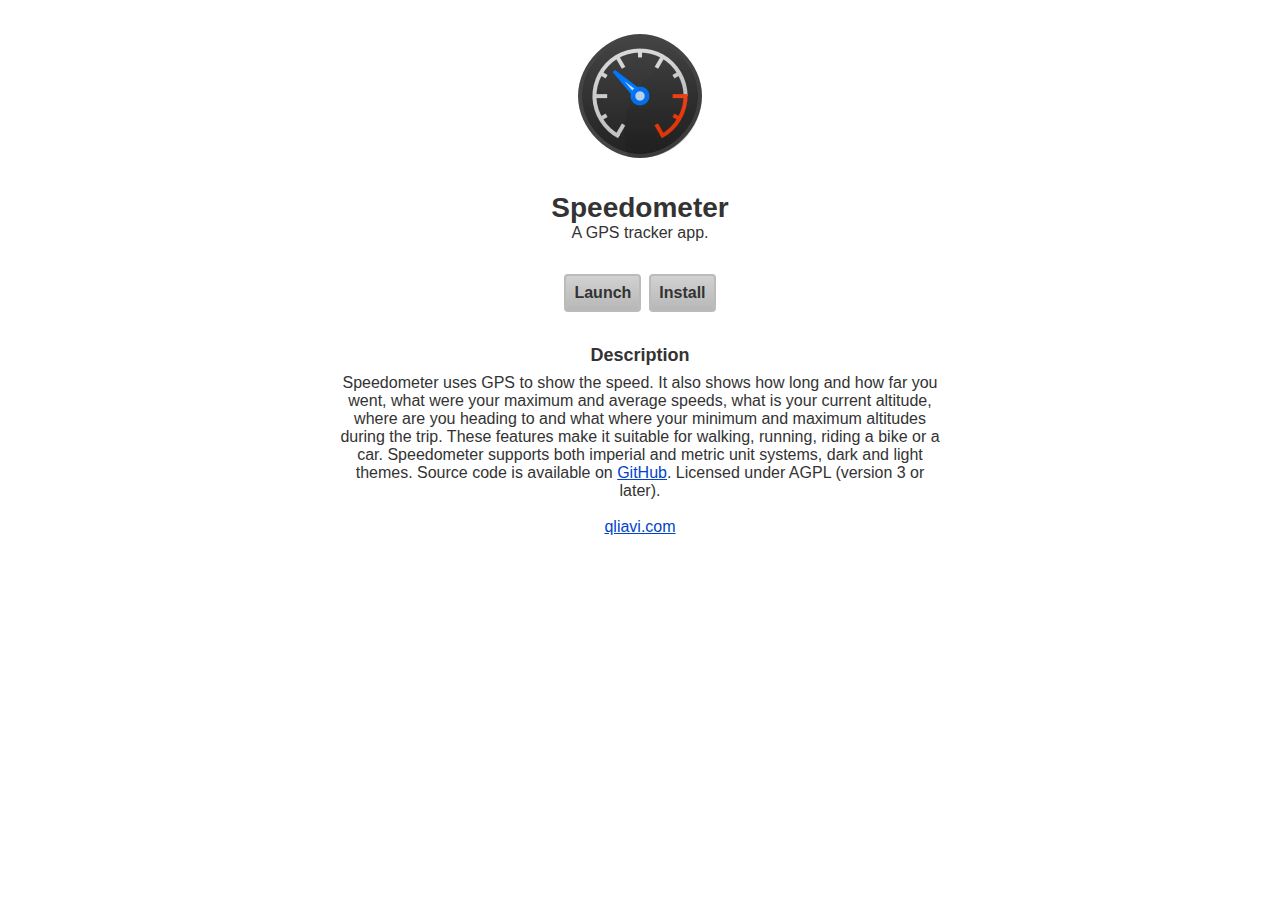
==== index.html @ d16e9729 "Create index.html" ====
<html><head><title>Speedometer</title><meta http-equiv="Content-Type" content="text/html; charset=UTF-8"><meta name="viewport" content="width=device-width, user-scalable=no"><link rel="icon" type="image/png" href="images/icons/16.png?3"><link rel="icon" type="image/png" sizes="32x32" href="images/icons/32.png?3"><link rel="icon" type="image/png" sizes="64x64" href="images/icons/64.png?3"><link rel="icon" type="image/png" sizes="90x90" href="images/icons/90.png?3"><link rel="icon" type="image/png" sizes="120x120" href="images/icons/120.png?3"><link rel="icon" type="image/png" sizes="128x128" href="images/icons/128.png?3"><link rel="icon" type="image/png" sizes="256x256" href="images/icons/256.png?3"><link rel="icon" type="image/png" sizes="512x512" href="images/icons/512.png?1"><link rel="stylesheet" type="text/css" href="index.css?7"><style></style></head><body><img id="logoImage" src="images/icons/128.png?3"><h1>Speedometer</h1><div>A GPS tracker app.</div><a class="button" href="run/">Launch</a><button disabled="disabled" class="button" id="installButton">Install</button><h2>Description</h2><div id="description">Speedometer uses GPS to show the speed. It also shows how long and how far you went, what were your maximum and average speeds, what is your current altitude, where are you heading to and what where your minimum and maximum altitudes during the trip. These features make it suitable for walking, running, riding a bike or a car. Speedometer supports both imperial and metric unit systems, dark and light themes. Source code is available on <a href="https://github.com/Qliavi/speedometer/">GitHub</a>. Licensed under AGPL (version 3 or later).</div><div><br><a href="http://qliavi.com/">qliavi.com</a></div><script type="text/javascript" src="index.js?1"></script></body></html>
---- index.css ----
* {
    margin: 0;
    padding: 0;
    border: 0;
    outline: 0;
    background: transparent;
    cursor: default;
    font: inherit;
    text-decoration: none;
    color: inherit;
}

*::-moz-focus-inner {
    border: 0;
}

html, body {
    font: normal 16px/18px Arial, sans-serif;
    text-align: center;
    color: #333;
}

body {
    padding: 32px;
}

h1 {
    font-size: 28px;
    line-height: 32px;
    font-weight: bold;
    padding-top: 32px;
}

h2 {
    font-size: 18px;
    line-height: 22px;
    font-weight: bold;
    padding-top: 32px;
    padding-bottom: 8px;
}

a {
    color: #04c;
    cursor: pointer;
    text-decoration: underline;
}

.button {
    display: inline-block;
    vertical-align: top;
    color: #333;
    text-decoration: none;
    margin-top: 32px;
    padding: 8px;
    font-weight: bold;
    cursor: pointer;
    border-radius: 4px;
    background-color: #ccc;
    background-image: linear-gradient(rgba(255, 255, 255, 0.1), rgba(0, 0, 0, 0.1));
    border: 2px solid #bbb;
}
.button:focus {
    border-color: #26c;
}
.button:active {
    border-color: #555;
    background-color: #777;
    background-image: linear-gradient(rgba(0, 0, 0, 0.1), rgba(255, 255, 255, 0.1));
    box-shadow: 0 1px 3px rgba(0, 0, 0, 0.5) inset;
}

#installButton {
    margin-left: 8px;
}

#description {
    max-width: 600px;
    margin: auto;
}

#logoImage {
    width: 128px;
    height: 128px;
}
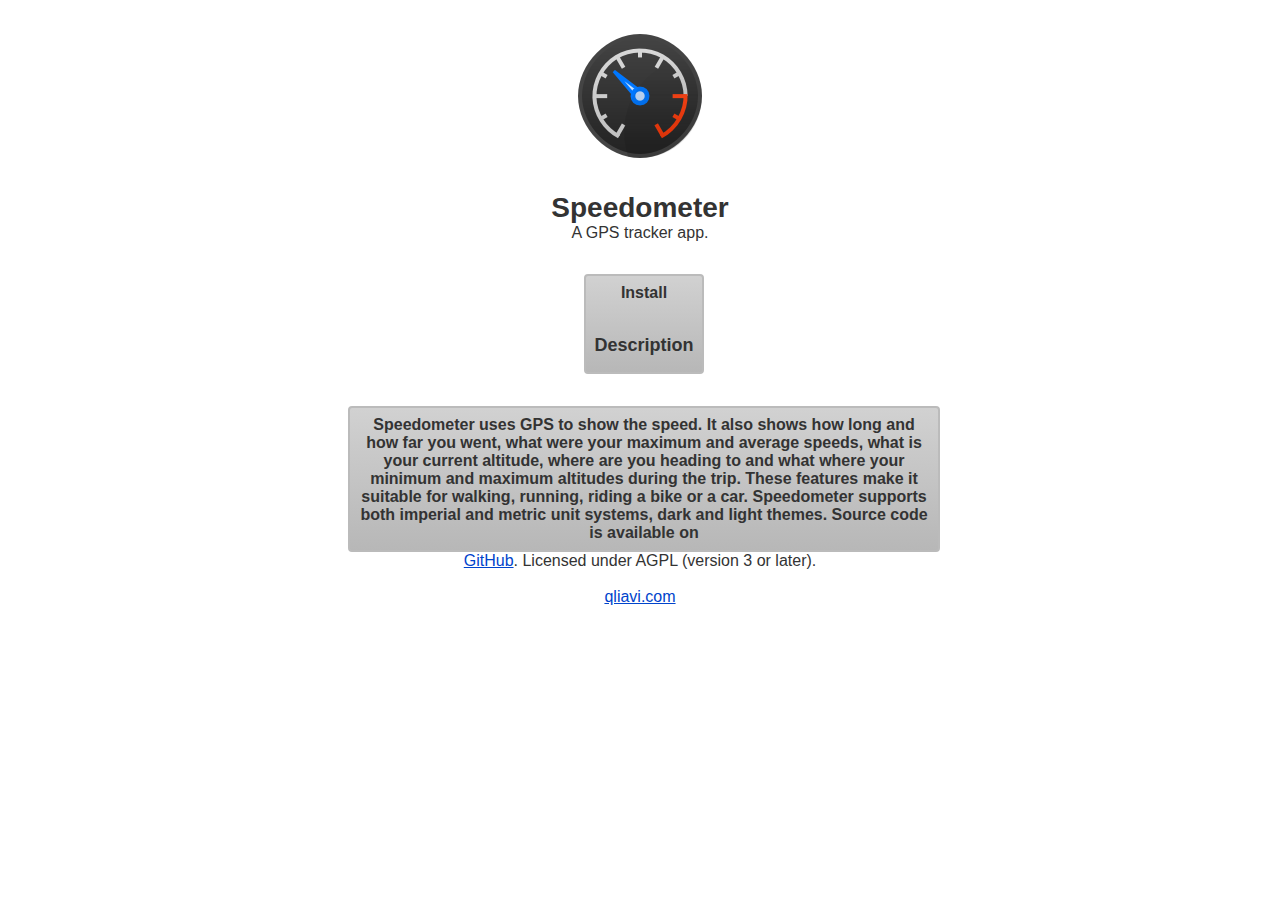
==== commit 716815e2: "Update index.html" ====
--- a/index.html
+++ b/index.html
@@ -1 +1 @@
-<html><head><title>Speedometer</title><meta http-equiv="Content-Type" content="text/html; charset=UTF-8"><meta name="viewport" content="width=device-width, user-scalable=no"><link rel="icon" type="image/png" href="images/icons/16.png?3"><link rel="icon" type="image/png" sizes="32x32" href="images/icons/32.png?3"><link rel="icon" type="image/png" sizes="64x64" href="images/icons/64.png?3"><link rel="icon" type="image/png" sizes="90x90" href="images/icons/90.png?3"><link rel="icon" type="image/png" sizes="120x120" href="images/icons/120.png?3"><link rel="icon" type="image/png" sizes="128x128" href="images/icons/128.png?3"><link rel="icon" type="image/png" sizes="256x256" href="images/icons/256.png?3"><link rel="icon" type="image/png" sizes="512x512" href="images/icons/512.png?1"><link rel="stylesheet" type="text/css" href="index.css?7"><style></style></head><body><img id="logoImage" src="images/icons/128.png?3"><h1>Speedometer</h1><div>A GPS tracker app.</div><a class="button" href="run/">Launch</a><button disabled="disabled" class="button" id="installButton">Install</button><h2>Description</h2><div id="description">Speedometer uses GPS to show the speed. It also shows how long and how far you went, what were your maximum and average speeds, what is your current altitude, where are you heading to and what where your minimum and maximum altitudes during the trip. These features make it suitable for walking, running, riding a bike or a car. Speedometer supports both imperial and metric unit systems, dark and light themes. Source code is available on <a href="https://github.com/Qliavi/speedometer/">GitHub</a>. Licensed under AGPL (version 3 or later).</div><div><br><a href="http://qliavi.com/">qliavi.com</a></div><script type="text/javascript" src="index.js?1"></script></body></html>
+<html><head><title>Speedometer</title><meta http-equiv="Content-Type" content="text/html; charset=UTF-8"><meta name="viewport" content="width=device-width, user-scalable=no"><link rel="icon" type="image/png" href="images/icons/16.png?3"><link rel="icon" type="image/png" sizes="32x32" href="images/icons/32.png?3"><link rel="icon" type="image/png" sizes="64x64" href="images/icons/64.png?3"><link rel="icon" type="image/png" sizes="90x90" href="images/icons/90.png?3"><link rel="icon" type="image/png" sizes="120x120" href="images/icons/120.png?3"><link rel="icon" type="image/png" sizes="128x128" href="images/icons/128.png?3"><link rel="icon" type="image/png" sizes="256x256" href="images/icons/256.png?3"><link rel="icon" type="image/png" sizes="512x512" href="images/icons/512.png?1"><link rel="stylesheet" type="text/css" href="index.css?7"><style></style></head><body><img id="logoImage" src="images/icons/128.png?3"><h1>Speedometer</h1><div>A GPS tracker app.</div><a class="button" href="run/index.html”>Launch</a><button disabled="disabled" class="button" id="installButton">Install</button><h2>Description</h2><div id="description">Speedometer uses GPS to show the speed. It also shows how long and how far you went, what were your maximum and average speeds, what is your current altitude, where are you heading to and what where your minimum and maximum altitudes during the trip. These features make it suitable for walking, running, riding a bike or a car. Speedometer supports both imperial and metric unit systems, dark and light themes. Source code is available on <a href="https://github.com/Qliavi/speedometer/">GitHub</a>. Licensed under AGPL (version 3 or later).</div><div><br><a href="http://qliavi.com/">qliavi.com</a></div><script type="text/javascript" src="index.js?1"></script></body></html>
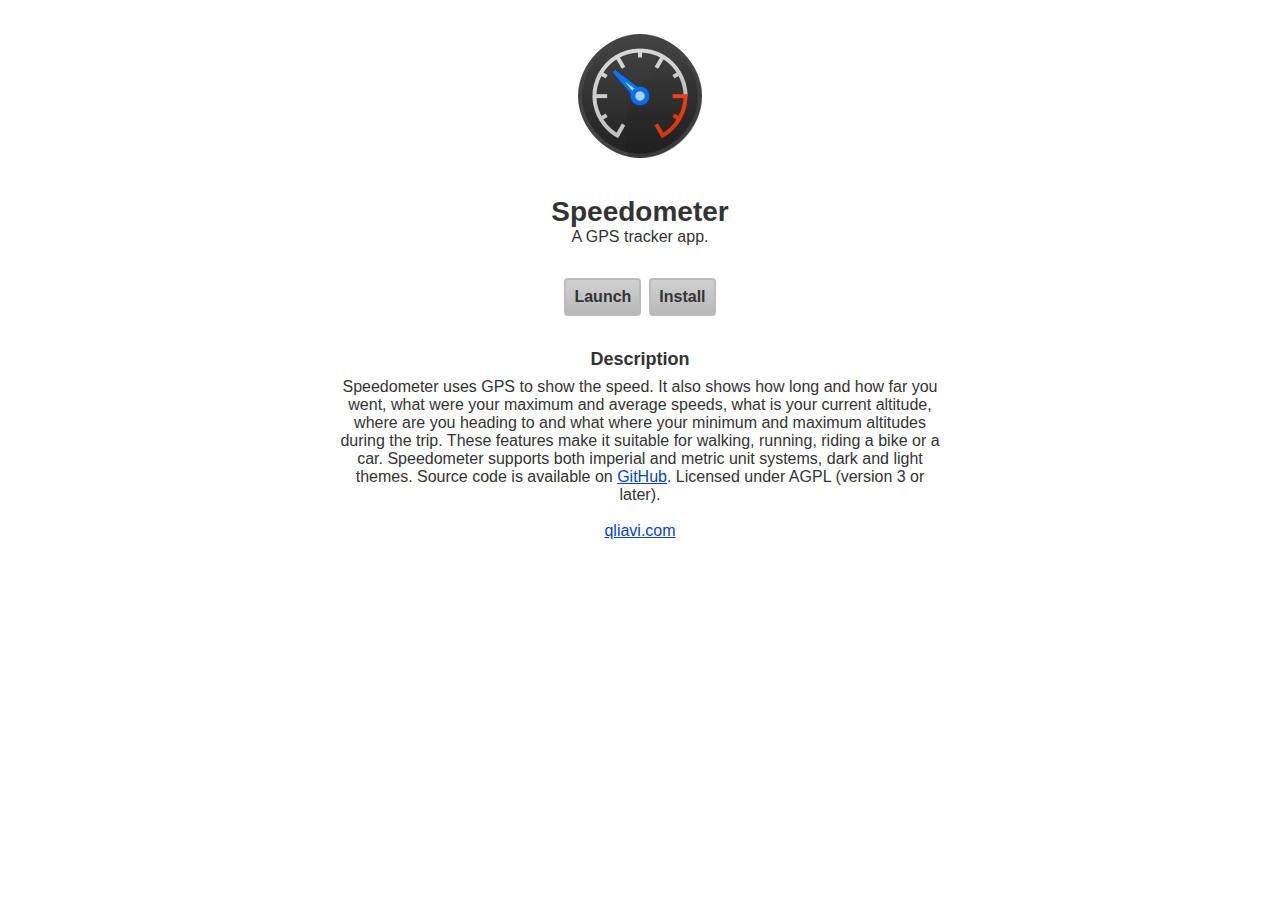
==== commit e51aaf36: "Update index.html" ====
--- a/index.html
+++ b/index.html
@@ -1 +1 @@
-<html><head><title>Speedometer</title><meta http-equiv="Content-Type" content="text/html; charset=UTF-8"><meta name="viewport" content="width=device-width, user-scalable=no"><link rel="icon" type="image/png" href="images/icons/16.png?3"><link rel="icon" type="image/png" sizes="32x32" href="images/icons/32.png?3"><link rel="icon" type="image/png" sizes="64x64" href="images/icons/64.png?3"><link rel="icon" type="image/png" sizes="90x90" href="images/icons/90.png?3"><link rel="icon" type="image/png" sizes="120x120" href="images/icons/120.png?3"><link rel="icon" type="image/png" sizes="128x128" href="images/icons/128.png?3"><link rel="icon" type="image/png" sizes="256x256" href="images/icons/256.png?3"><link rel="icon" type="image/png" sizes="512x512" href="images/icons/512.png?1"><link rel="stylesheet" type="text/css" href="index.css?7"><style></style></head><body><img id="logoImage" src="images/icons/128.png?3"><h1>Speedometer</h1><div>A GPS tracker app.</div><a class="button" href="run/index.html”>Launch</a><button disabled="disabled" class="button" id="installButton">Install</button><h2>Description</h2><div id="description">Speedometer uses GPS to show the speed. It also shows how long and how far you went, what were your maximum and average speeds, what is your current altitude, where are you heading to and what where your minimum and maximum altitudes during the trip. These features make it suitable for walking, running, riding a bike or a car. Speedometer supports both imperial and metric unit systems, dark and light themes. Source code is available on <a href="https://github.com/Qliavi/speedometer/">GitHub</a>. Licensed under AGPL (version 3 or later).</div><div><br><a href="http://qliavi.com/">qliavi.com</a></div><script type="text/javascript" src="index.js?1"></script></body></html>
+<!DOCTYPE html><html><head><title>Speedometer</title><meta http-equiv="Content-Type" content="text/html; charset=UTF-8" /><meta name="viewport" content="width=device-width, user-scalable=no" /><link rel="icon" type="image/png" href="images/icons/16.png?3" /><link rel="icon" type="image/png" sizes="32x32" href="images/icons/32.png?3" /><link rel="icon" type="image/png" sizes="64x64" href="images/icons/64.png?3" /><link rel="icon" type="image/png" sizes="90x90" href="images/icons/90.png?3" /><link rel="icon" type="image/png" sizes="120x120" href="images/icons/120.png?3" /><link rel="icon" type="image/png" sizes="128x128" href="images/icons/128.png?3" /><link rel="icon" type="image/png" sizes="256x256" href="images/icons/256.png?3" /><link rel="icon" type="image/png" sizes="512x512" href="images/icons/512.png?1" /><link rel="stylesheet" type="text/css" href="index.css?7" /></head><body><img id="logoImage" src="images/icons/128.png?3" /><h1>Speedometer</h1><div>A GPS tracker app.</div><a class="button" href="run/">Launch</a><button disabled="disabled" class="button" id="installButton">Install</button><h2>Description</h2><div id="description">Speedometer uses GPS to show the speed. It also shows how long and how far you went, what were your maximum and average speeds, what is your current altitude, where are you heading to and what where your minimum and maximum altitudes during the trip. These features make it suitable for walking, running, riding a bike or a car. Speedometer supports both imperial and metric unit systems, dark and light themes. Source code is available on <a href="https://github.com/Qliavi/speedometer/">GitHub</a>. Licensed under AGPL (version 3 or later).</div><div><br /><a href="http://qliavi.com/">qliavi.com</a></div><script type="text/javascript" src="index.js?1"></script></body></html>
